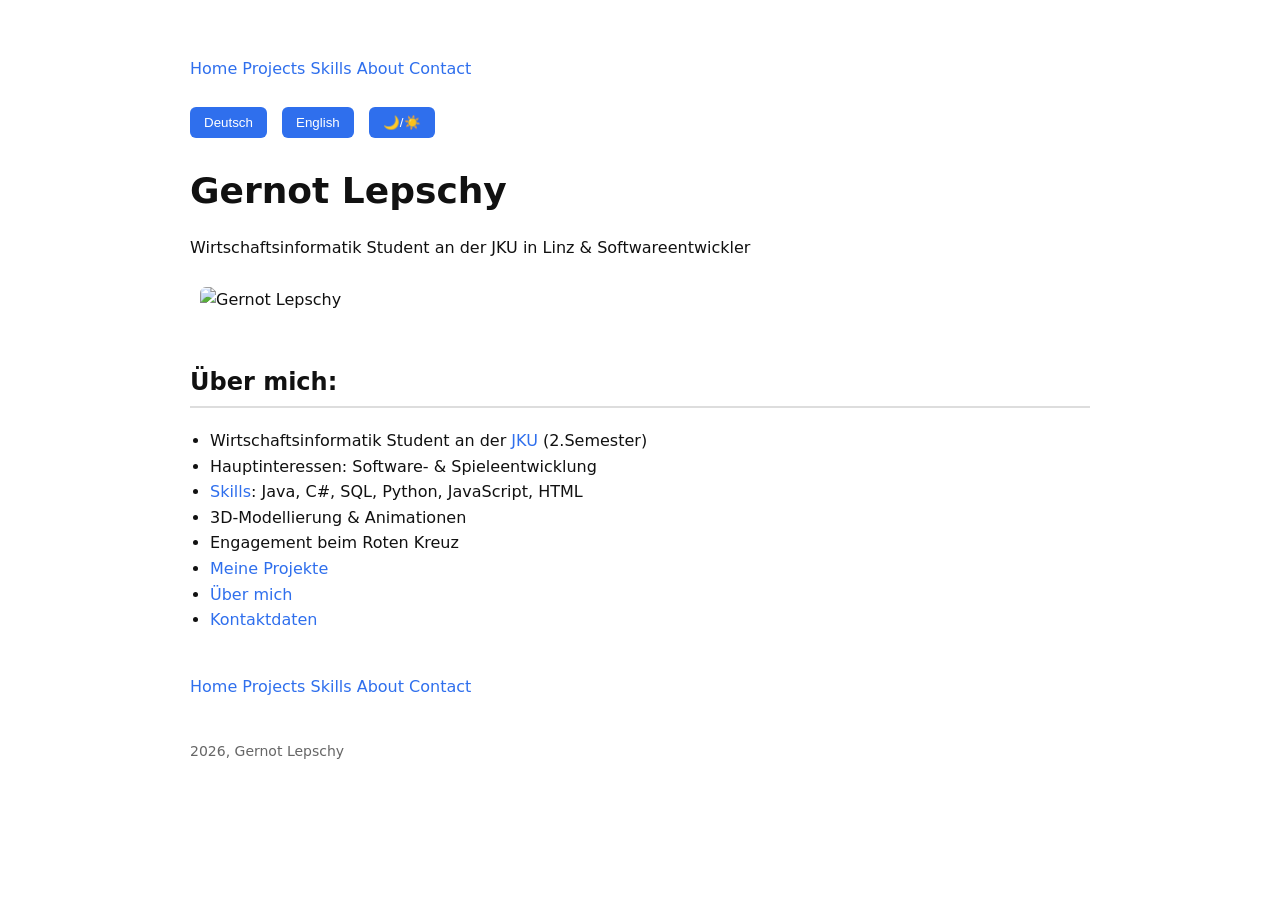
==== index.html @ 0e14af87 "Initial commit: portfolio website ready for GitHub Pages" ====
<!DOCTYPE html>
<html lang="de">
<head>
<meta charset="UTF-8">
<title>Gernot Lepschy | Software Developer Portfolio</title>
<link rel="stylesheet" href="app.css">
</head>
<body>
    <br><a href="index.html">Home</a>
    <a href ="projects.html">Projects</a>
    <a href ="skills.html">Skills</a>
    <a href ="about.html">About</a>
    <a href ="contact.html">Contact</a><br><br>
	<button onclick="setLanguage('de')"> Deutsch </button>
	<button onclick="setLanguage('en')"> English </button>
    <button onclick="toggleDarkMode()">🌙/☀️</button>
    
	<h1 id = "title"></h1>
    <p id = "description"></p>

    <img src="images/gernot_lepschy_prof.jpg" alt="Gernot Lepschy" width="200">
    <h2 id="about_title"></h2>
    <ul id="about_list"></ul>
    <script src = "script.js"></script>
    <br><a href="index.html">Home</a>
    <a href ="projects.html">Projects</a>
    <a href ="skills.html">Skills</a>
    <a href ="about.html">About</a>
    <a href ="contact.html">Contact</a>
	<p>2026, Gernot Lepschy</p>

</body>
</html>
---- app.css ----
:root{
    --bg-color: #ffffff;
    --text-color: #111111;
    --card-color: #f4f6f8;
}

.darkmode{
    --bg-color: #121212;
    --text-color: #e4e4e4;
    --card-color: #1e1e1e;
}

body{
    background-color: var(--bg-color);
    color: var(--text-color);
    font-family: system-ui, -apple-system,BlinkMacSystemFont, "Segoe UI", Arial, sans-serif;
    max-width: 900px;
    margin: auto;
    padding: 30px;
    line-height: 1.6;
}
nav{
    margin-bottom: 30px;
}

nav a{
    margin-right: 20px;
    font-weight: 500;
}
.container{
    background-color: var(--card-color);
}

h1{
    font-size: 36px;
    margin-bottom: 10px;
}

h2{
    margin-top: 40px;
    border-bottom: 2px solid #ddd;
    padding-bottom: 5px;
}

h3{
    margin-top: 25px;
}


button{
    padding: 8px 14px;
    margin-right: 10px;
    border: none;
    background-color: #2f6fed;
    color: white;
    border-radius: 6px;
    cursor: pointer;
}

button:hover{
    background-color: #1d4fb8;
    transform: scale(1.05);
}
a{
    color: #2f6fed;
    text-decoration: none;
}

a:hover{
    opacity: 0.7;
    text-decoration: underline;
}

ul{
    padding-left: 20px;
}

ul ul{
    margin-top: 5px;
    margin-bottom: 10px;
}


img{
    margin: 10px;
    border-radius: 6px;
    transition: transform 0.2s;
    cursor: pointer;
}

img:hover{
    transform: scale(1.2);
}


iframe{
    border-radius: 8px;
    margin-bottom: 20px;
}
iframe:hover{
    transform: scale(1.2);
}

p:last-child{
    margin-top: 40px;
    font-size: 14px;
    color: #666;
}
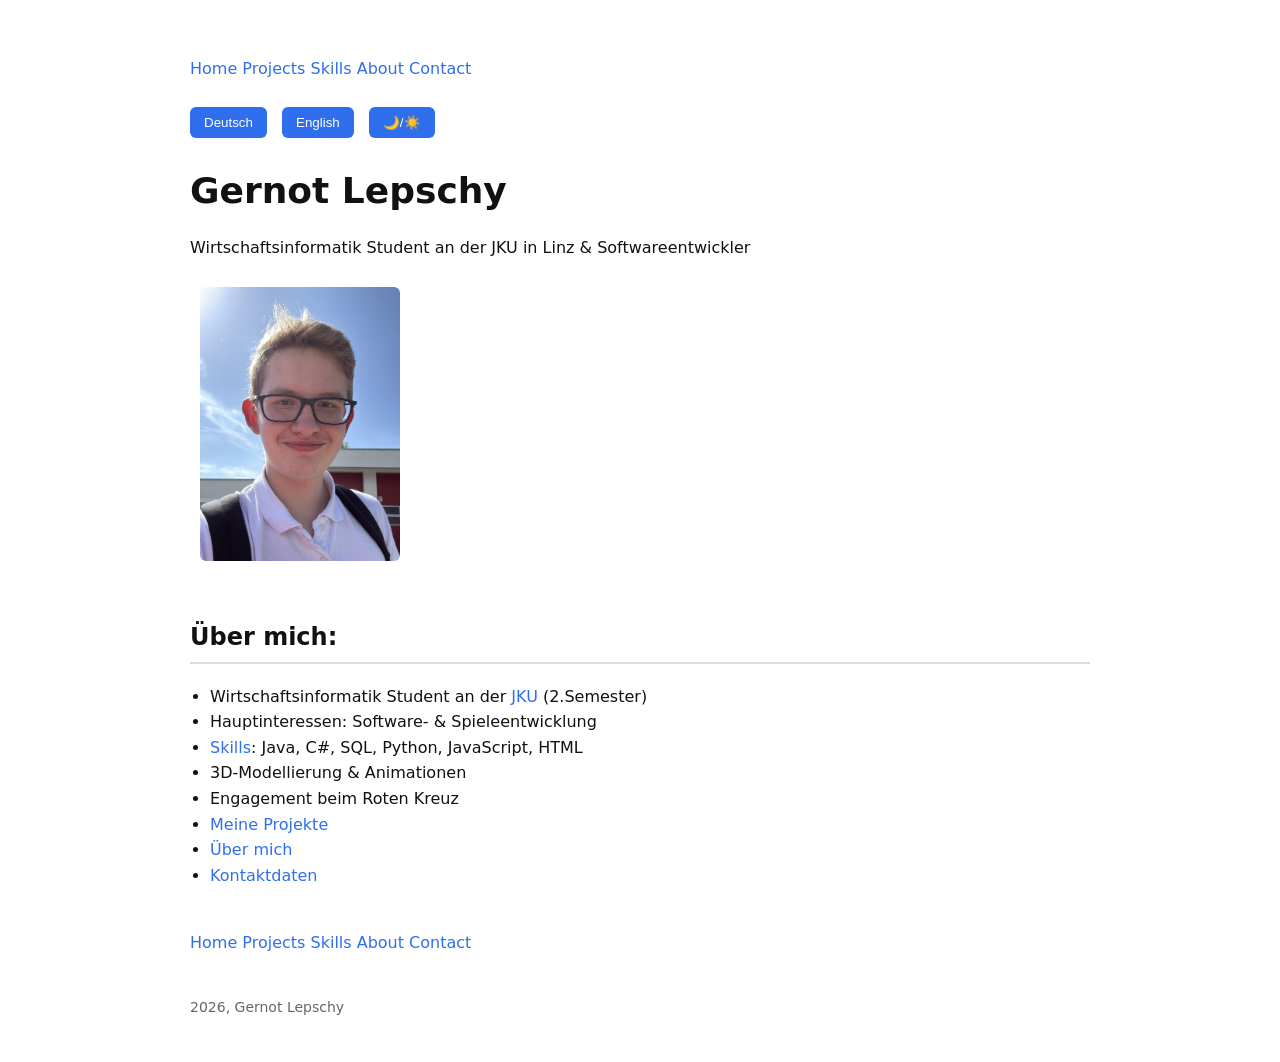
==== commit a7152665: "fix issue with images" ====
--- a/index.html
+++ b/index.html
@@ -18,7 +18,7 @@
 	<h1 id = "title"></h1>
     <p id = "description"></p>
 
-    <img src="images/gernot_lepschy_prof.jpg" alt="Gernot Lepschy" width="200">
+    <img src="Images/gernot_lepschy_prof.jpg" alt="Gernot Lepschy" width="200">
     <h2 id="about_title"></h2>
     <ul id="about_list"></ul>
     <script src = "script.js"></script>
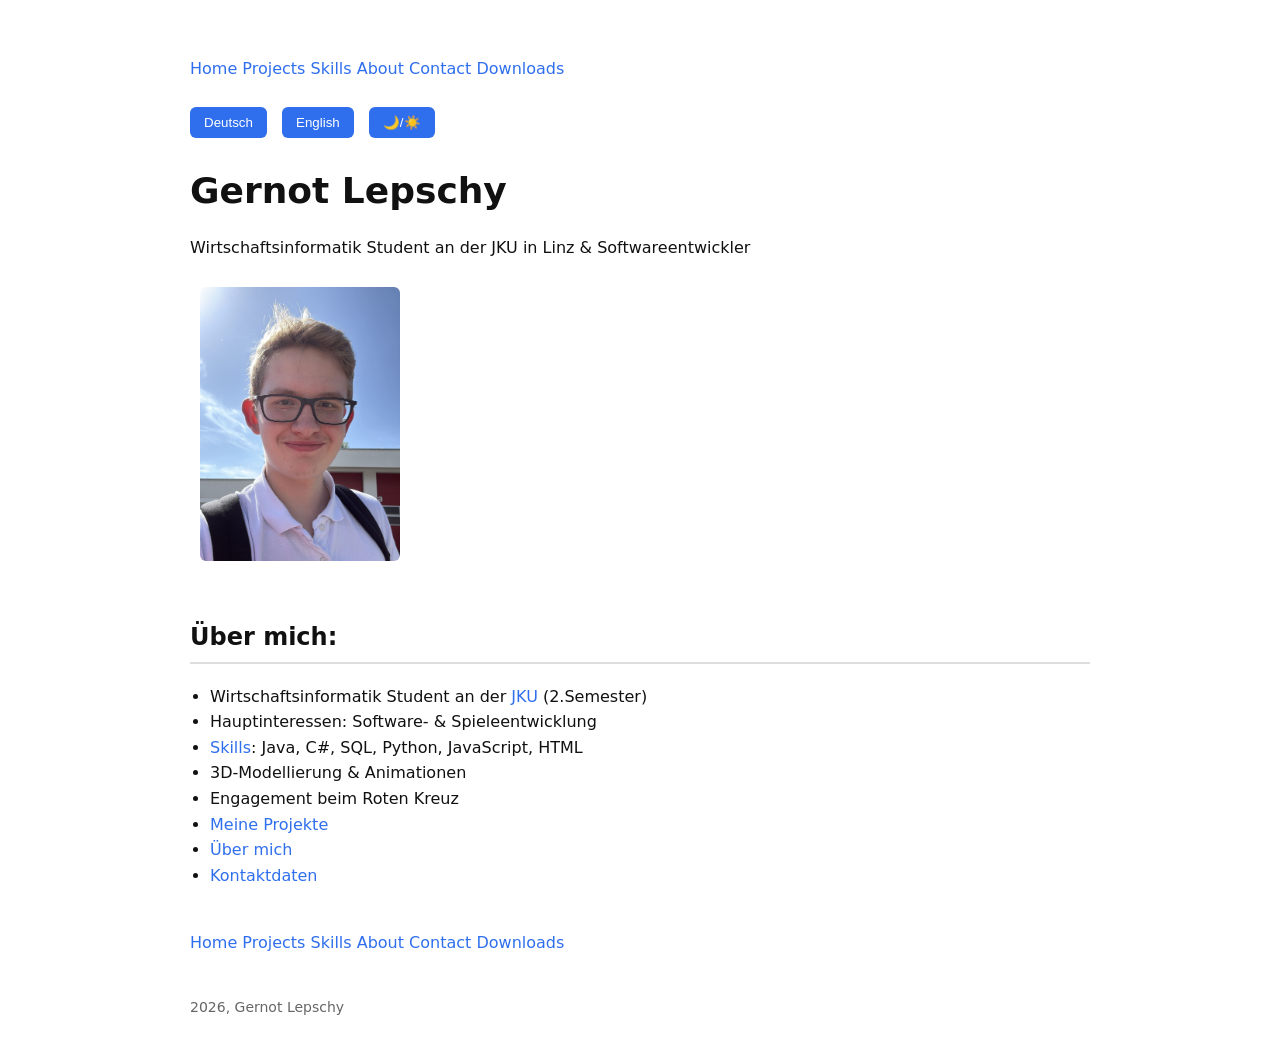
==== commit 404e8c4e: "Final update: Rechtschreibkorrekturen, neue Dateien, aktualisierte Skripte" ====
--- a/index.html
+++ b/index.html
@@ -10,7 +10,8 @@
     <a href ="projects.html">Projects</a>
     <a href ="skills.html">Skills</a>
     <a href ="about.html">About</a>
-    <a href ="contact.html">Contact</a><br><br>
+    <a href ="contact.html">Contact</a>
+    <a href ="downloads.html">Downloads</a><br><br>
 	<button onclick="setLanguage('de')"> Deutsch </button>
 	<button onclick="setLanguage('en')"> English </button>
     <button onclick="toggleDarkMode()">🌙/☀️</button>
@@ -27,6 +28,7 @@
     <a href ="skills.html">Skills</a>
     <a href ="about.html">About</a>
     <a href ="contact.html">Contact</a>
+    <a href ="downloads.html">Downloads</a>
 	<p>2026, Gernot Lepschy</p>
 
 </body>
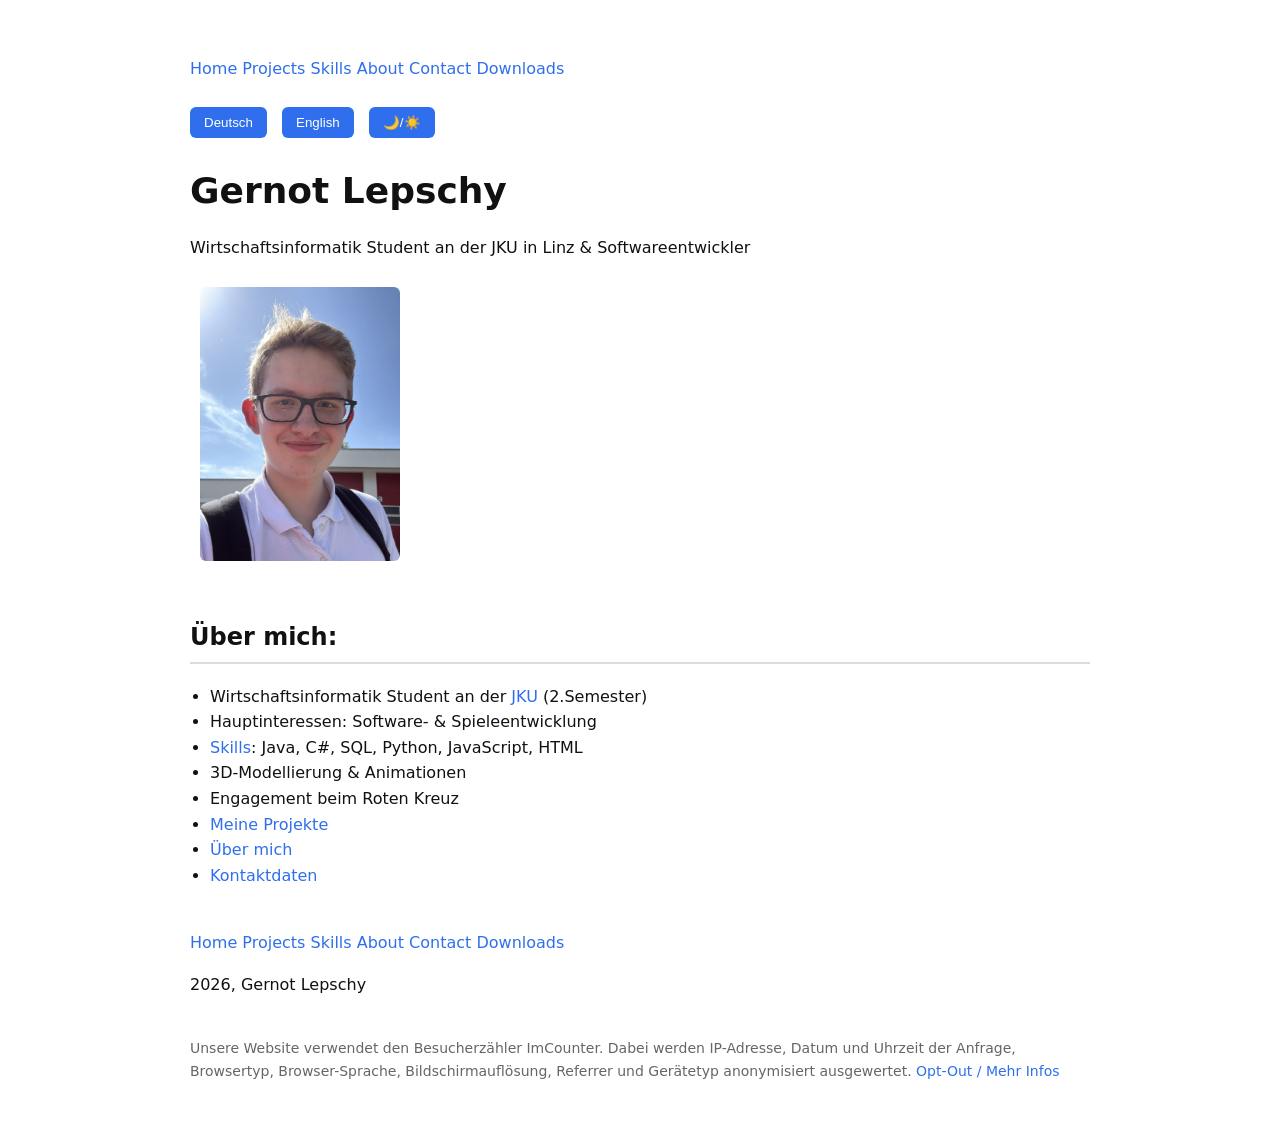
==== commit dca25a74: "Final update: Rechtschreibkorrekturen, neue Dateien, aktualisierte Skripte" ====
--- a/index.html
+++ b/index.html
@@ -30,6 +30,25 @@
     <a href ="contact.html">Contact</a>
     <a href ="downloads.html">Downloads</a>
 	<p>2026, Gernot Lepschy</p>
+    <footer>
 
+        <span id="fc-45830"></span>
+        <script>
+        var fcr = Math.floor(Math.random()*99999999999);
+        var _fcc = _fcc || []; _fcc.push(["45830"]); _fcc.push(["blue"]);(function(){
+        var fc = document.createElement("script");fc.async = true;
+        fc.src = "https://www.imcounter.com/fcount.php?rnd=" + fcr;
+        var sc = document.getElementById("fc-45830");
+        sc.appendChild(fc);
+        })();
+        </script>
+        <noscript>
+        <a href="https://www.imcounter.com/stats/45830/dashboard" rel="nofollow" target="_blank" title="Kostenloser Besucherzähler">
+            <img src="https://www.imcounter.com/fcounter.php?id=45830;" alt="Kostenloser Besucherzähler" title="Kostenloser Besucherzähler">
+        </a>
+        </noscript>
+
+        <p>Unsere Website verwendet den Besucherzähler ImCounter. Dabei werden IP-Adresse, Datum und Uhrzeit der Anfrage, Browsertyp, Browser-Sprache, Bildschirmauflösung, Referrer und Gerätetyp anonymisiert ausgewertet. <a href="https://www.imcounter.com/de/privacy/45830.htm" target="_blank">Opt-Out / Mehr Infos</a></p>
+    </footer>
 </body>
 </html>
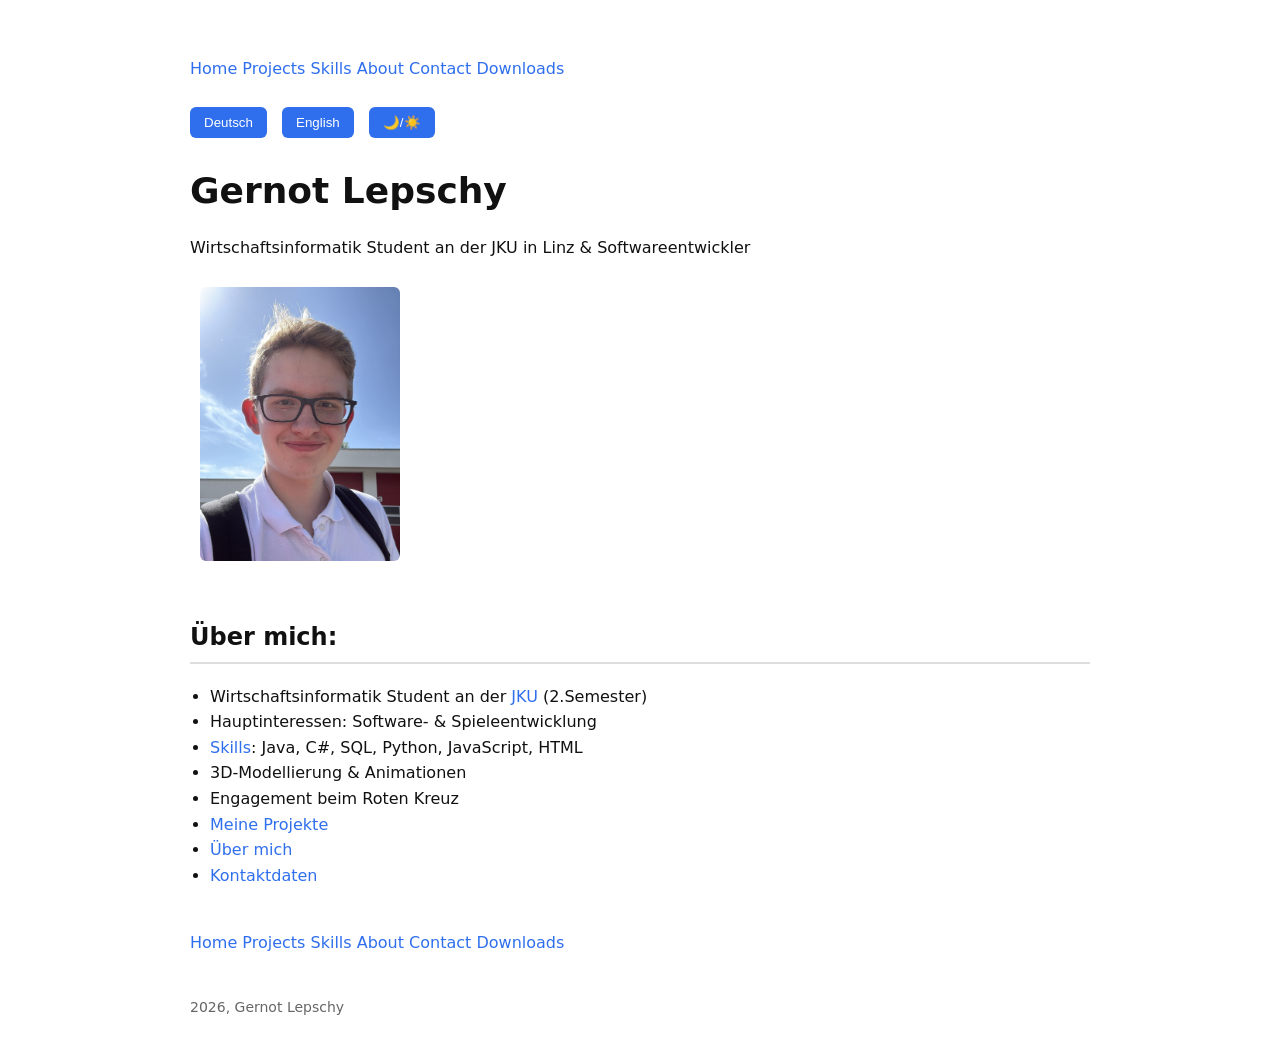
==== commit 779c5470: "Final update: Rechtschreibkorrekturen, neue Dateien, aktualisierte Skripte" ====
--- a/index.html
+++ b/index.html
@@ -30,25 +30,5 @@
     <a href ="contact.html">Contact</a>
     <a href ="downloads.html">Downloads</a>
 	<p>2026, Gernot Lepschy</p>
-    <footer>
-
-        <span id="fc-45830"></span>
-        <script>
-        var fcr = Math.floor(Math.random()*99999999999);
-        var _fcc = _fcc || []; _fcc.push(["45830"]); _fcc.push(["blue"]);(function(){
-        var fc = document.createElement("script");fc.async = true;
-        fc.src = "https://www.imcounter.com/fcount.php?rnd=" + fcr;
-        var sc = document.getElementById("fc-45830");
-        sc.appendChild(fc);
-        })();
-        </script>
-        <noscript>
-        <a href="https://www.imcounter.com/stats/45830/dashboard" rel="nofollow" target="_blank" title="Kostenloser Besucherzähler">
-            <img src="https://www.imcounter.com/fcounter.php?id=45830;" alt="Kostenloser Besucherzähler" title="Kostenloser Besucherzähler">
-        </a>
-        </noscript>
-
-        <p>Unsere Website verwendet den Besucherzähler ImCounter. Dabei werden IP-Adresse, Datum und Uhrzeit der Anfrage, Browsertyp, Browser-Sprache, Bildschirmauflösung, Referrer und Gerätetyp anonymisiert ausgewertet. <a href="https://www.imcounter.com/de/privacy/45830.htm" target="_blank">Opt-Out / Mehr Infos</a></p>
-    </footer>
 </body>
 </html>
